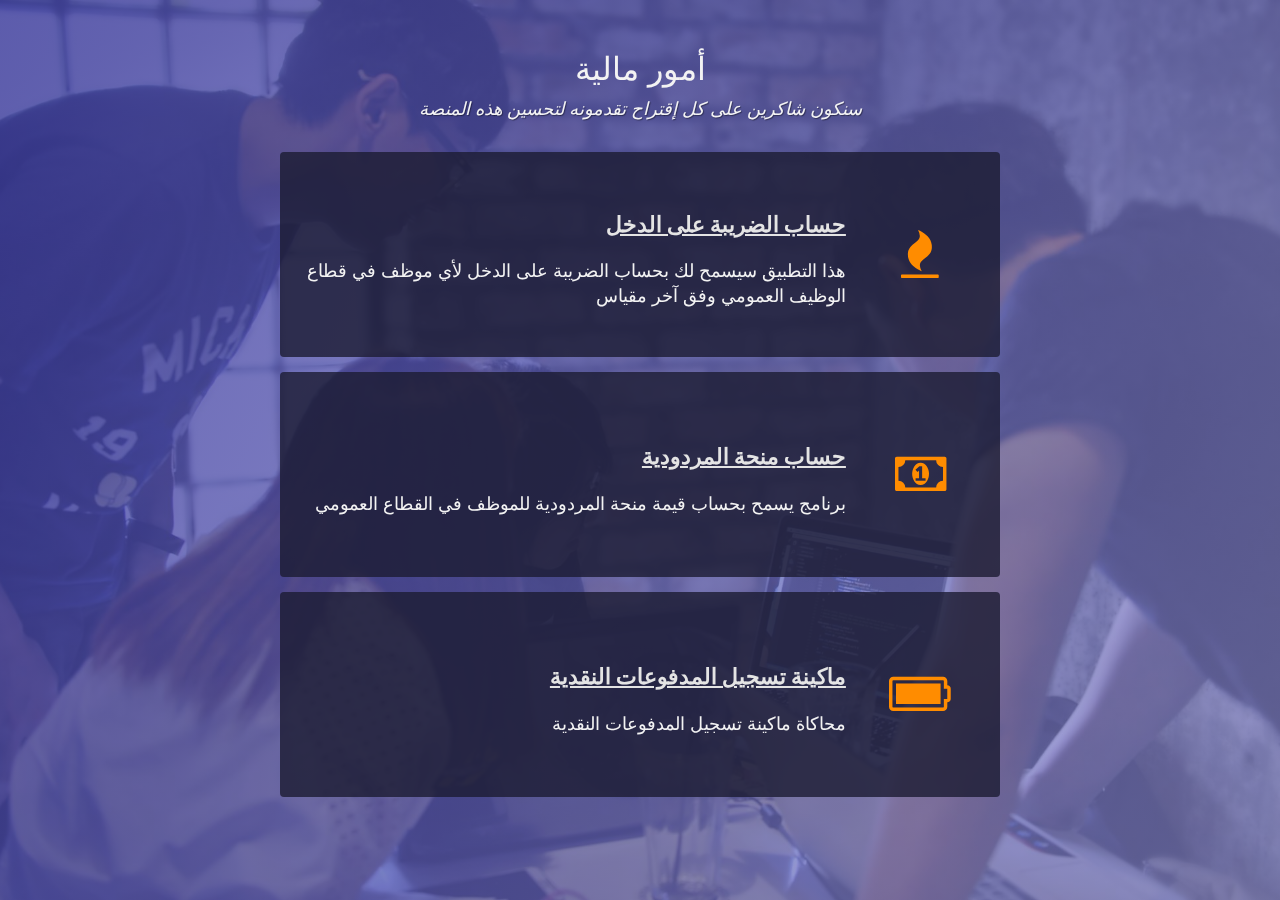
==== index.html @ 6e695111 "ajouter le programme IRG et rendement" ====
<!DOCTYPE html>
<html lang="ar" dir="rtl">
<head>
    <meta charset="UTF-8">
    <meta http-equiv="X-UA-Compatible" content="IE=edge">
    <meta name="viewport" content="width=device-width, initial-scale=1.0">
    <title>أمور مالية</title>
    <link rel="stylesheet" href="https://cdnjs.cloudflare.com/ajax/libs/font-awesome/4.7.0/css/font-awesome.min.css">
    <link rel="stylesheet" href="style.css">

</head>
<body>
    <div class="container">
        <header>
            <h1 id="title" class="text-center">أمور مالية</h1>
            <p class="description text-center">
                سنكون شاكرين على كل إقتراح تقدمونه لتحسين هذه المنصة
            </p>
        </header>
        <section id="features">
            <div class="grid">
                <div class="icon"><i class="fa fa-3x fa-fire"></i></div>
                <div class="desc">
                    <a href="irg2022.html"><h2>حساب الضريبة على الدخل</h2></a>   
                    <p>
                        هذا التطبيق سيسمح لك بحساب الضريبة على الدخل لأي موظف في قطاع الوظيف العمومي وفق آخر مقياس
                    </p>
                </div>
            </div>
            <div class="grid">
                <div class="icon"><i class="fa fa-3x fa-money"></i></div>
                <div class="desc">
                    <a href="rendement.html"><h2>حساب منحة المردودية</h2></a>  
                    <p>
                        برنامج يسمح بحساب قيمة منحة المردودية للموظف في القطاع العمومي 
                    </p>
                </div>
            </div>
            <div class="grid">
                <div class="icon">
                    <i class="fa fa-3x fa-battery-full" aria-hidden="true"></i>
                </div>
                <div class="desc">
                    <a href=""><h2>ماكينة تسجيل المدفوعات النقدية</h2></a>
                    <p>
                        محاكاة ماكينة تسجيل المدفوعات النقدية
                    </p>
                </div>
            </div>
        </section>
    </div>
</body>
<script src="main.js"></script>
</html>
---- style.css ----
@import url("https://fonts.googleapis.com/css?family=Poppins:200i,400&display=swap");

:root {
  --color-white: #f3f3f3;
  --color-darkblue: #1b1b32;
  --color-darkblue-alpha: rgba(27, 27, 50, 0.8);
  --color-green: #37af65;
}
*,
*::before,
*::after {
  box-sizing: border-box;
}
body {
  font-family: "Poppins", sans-serif;
  font-size: 1rem;
  font-weight: 400;
  line-height: 1.4;
  color: var(--color-white);
  margin: 0;
}
/* mobile friendly alternative to using background-attachment: fixed */
body::before {
  content: "";
  position: fixed;
  top: 0;
  left: 0;
  height: 100%;
  width: 100%;
  z-index: -1;
  background: var(--color-darkblue);
  background-image: linear-gradient(
      115deg,
      rgba(58, 58, 158, 0.8),
      rgba(136, 136, 206, 0.7)
    ),
    url(img/survey-form-background.jpeg);
  background-size: cover;
  background-repeat: no-repeat;
  background-position: center;
}
h1 {
  font-weight: 400;
  line-height: 1.2;
}

p {
  font-size: 1.125rem;
}

h1,
p {
  margin-top: 0;
  margin-bottom: 0.5rem;
}

label {
  display: flex;
  align-items: center;
  font-size: 1.125rem;
  margin-bottom: 0.5rem;
}

input,
button,
select,
textarea {
  margin: 0;
  font-family: inherit;
  font-size: inherit;
  line-height: inherit;
}

button {
  border: none;
}

.container {
  width: 100%;
  margin: 3.125rem auto 0 auto;
}

@media (min-width: 576px) {
  .container {
    max-width: 540px;
  }
}

@media (min-width: 768px) {
  .container {
    max-width: 720px;
  }
}

.header {
  padding: 0 0.625rem;
  margin-bottom: 1.875rem;
}
.description {
  font-style: italic;
  font-weight: 200;
  text-shadow: 1px 1px 1px rgba(0, 0, 0, 0.4);
}

a,
.clue {
  margin-left: 0.25rem;
  font-size: 0.9rem;
  color: #e4e4e4;
}
a:hover {
  color: cadetblue;
}
.text-center {
  text-align: center;
}
/* Styling the Modal */
.modal {
  display: none;
  position: fixed;
  z-index: 1;
  left: 0;
  top: 0;
  height: 100%;
  width: 100%;
  overflow: auto;
  background-color: rgba(0, 0, 0, 0.5);
}
.modal-content {
  background-color: #f4f4f4;
  margin: 80px auto;
  width: 500px;
  box-shadow: 0 5px 8px 0 rgba(0, 0, 0, 0.2), 0 7px 20px 0 rgba(0, 0, 0, 0.17);
  animation-name: modalopen;
  animation-duration: 1s;
}
.modal-header {
  background: cadetblue;
  padding: 15px;
  color: #fff;
}
.modal-footer {
  background: cadetblue;
  padding: 10px;
  color: #fff;
  text-align: center;
}
.modal-header h2,
.modal-footer h3 {
  margin: 0;
  padding-right: 30px;
}
.modal-body {
  padding: 10px 20px;
  color: #495057;
}
#closeBtn {
  color: #ccc;
  float: right;
  font-size: 30px;
  color: #fff;
}
#closeBtn:hover,
#closeBtn:focus {
  color: #000;
  text-decoration: none;
  cursor: pointer;
}
@keyframes modalopen {
  from {
    opacity: 0;
  }
  to {
    opacity: 1;
  }
}
/* grid */
.grid {
  display: flex;
  background: var(--color-darkblue-alpha);
  padding: 2.5rem 0.625rem;
  border-radius: 0.25rem;
  margin-bottom: 15px;
}
#features {
  margin-top: 30px;
}

#features .icon {
  display: flex;
  align-items: center;
  justify-content: center;
  height: 125px;
  width: 20vw;
  color: darkorange;
}

@media (max-width: 550px) {
  #features .icon {
    display: none;
  }
}

#features .desc {
  display: flex;
  flex-direction: column;
  justify-content: center;
  height: 125px;
  width: 80vw;
  padding: 5px;
}

@media (max-width: 550px) {
  #features .desc {
    width: 100%;
    text-align: center;
    padding: 0;
    height: 150px;
  }
}

@media (max-width: 650px) {
  #features {
    margin-top: 0;
  }
}

/* form */

form {
  background: var(--color-darkblue-alpha);
  padding: 2.5rem 0.625rem;
  border-radius: 0.25rem;
}

@media (min-width: 480px) {
  form {
    padding: 2.5rem;
  }
}

.form-group {
  margin: 0 auto 1.25rem auto;
  padding: 0.25rem;
}

.form-control {
  display: block;
  width: 100%;
  height: 2.375rem;
  padding: 0.375rem 0.75rem;
  color: #495057;
  background-color: #fff;
  background-clip: padding-box;
  border: 1px solid #ced4da;
  border-radius: 0.25rem;
  transition: border-color 0.15s ease-in-out, box-shadow 0.15s ease-in-out;
}

.form-control:focus {
  border-color: #80bdff;
  outline: 0;
  box-shadow: 0 0 0 0.2rem rgba(0, 123, 255, 0.25);
}

.input-radio,
.input-checkbox {
  display: inline-block;
  margin-right: 0.625rem;
  min-height: 1.25rem;
  min-width: 1.25rem;
}

.input-textarea {
  min-height: 120px;
  width: 100%;
  padding: 0.625rem;
  resize: vertical;
}

.submit-button {
  display: block;
  width: 100%;
  padding: 0.75rem;
  background: var(--color-green);
  color: inherit;
  border-radius: 2px;
  cursor: pointer;
}
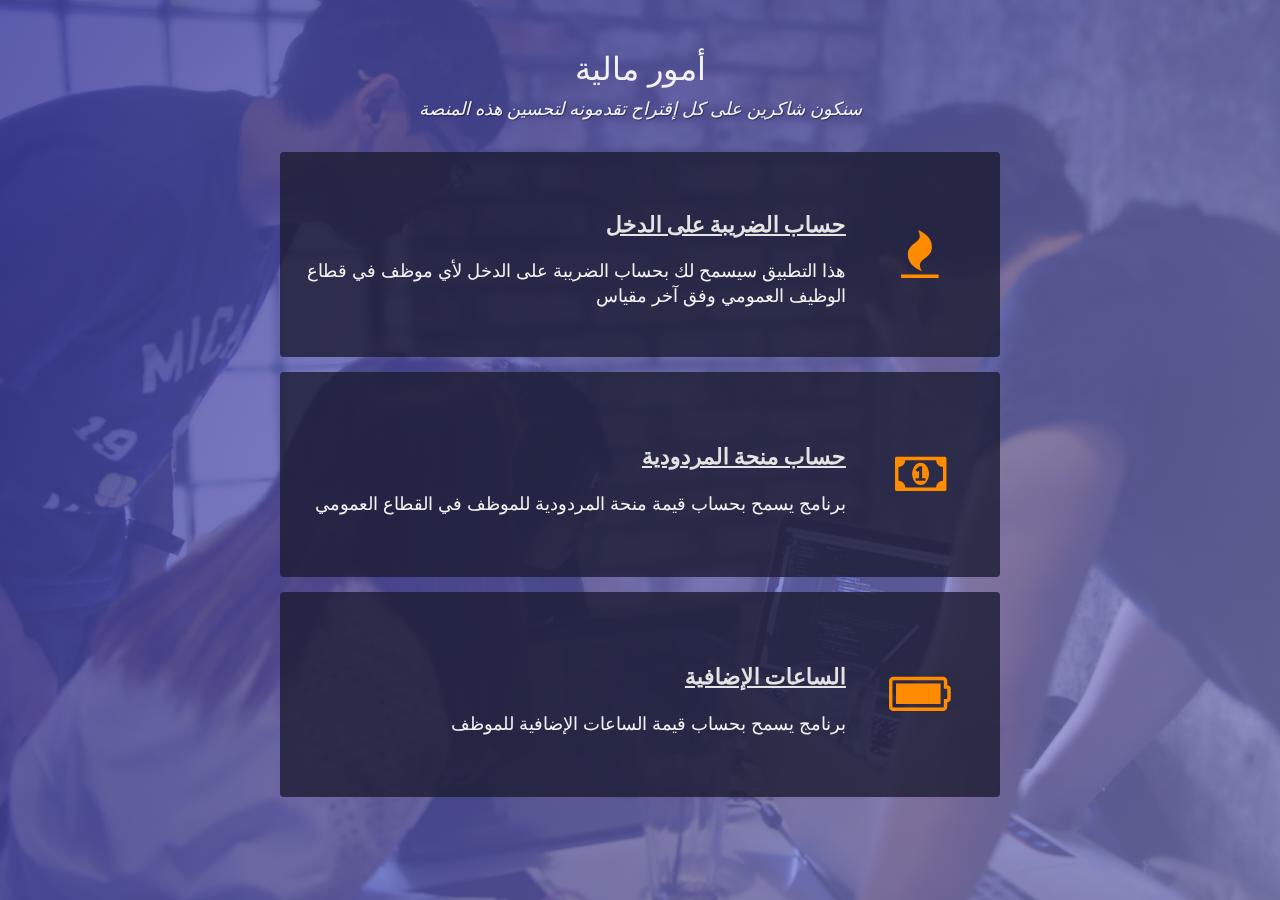
==== commit dc86fc56: "ajouter la vue pour le programme de vacation" ====
--- a/index.html
+++ b/index.html
@@ -41,9 +41,9 @@
                     <i class="fa fa-3x fa-battery-full" aria-hidden="true"></i>
                 </div>
                 <div class="desc">
-                    <a href=""><h2>ماكينة تسجيل المدفوعات النقدية</h2></a>
+                    <a href="vacation.html"><h2> الساعات الإضافية </h2></a>
                     <p>
-                        محاكاة ماكينة تسجيل المدفوعات النقدية
+                        برنامج يسمح بحساب قيمة الساعات الإضافية للموظف
                     </p>
                 </div>
             </div>
--- a/style.css
+++ b/style.css
@@ -114,6 +114,10 @@
 .text-center {
   text-align: center;
 }
+/* choose box */
+.choose {
+  display: flex;
+}
 /* Styling the Modal */
 .modal {
   display: none;
@@ -224,7 +228,18 @@
     margin-top: 0;
   }
 }
-
+.bg-white {
+  background-color: var(--color-white);
+}
+.bg-blue {
+  background-color: #80bdff;
+}
+.bg-dark-blue {
+  background-color: var(--color-darkblue);
+}
+.bg-green {
+  background-color: var(--color-green);
+}
 /* form */
 
 form {
@@ -277,6 +292,19 @@
   padding: 0.625rem;
   resize: vertical;
 }
+.choose-button {
+  display: block;
+  width: 48%;
+  padding: 0.75rem;
+  /*background-color: var(--color-darkblue);*/
+  margin: 1%;
+  color: inherit;
+  border-radius: 2px;
+  cursor: pointer;
+}
+.choose-button:hover {
+  background: #80bdff !important;
+}
 
 .submit-button {
   display: block;
@@ -287,3 +315,6 @@
   border-radius: 2px;
   cursor: pointer;
 }
+.submit-button:hover {
+  background: var(--color-darkblue-alpha);
+}
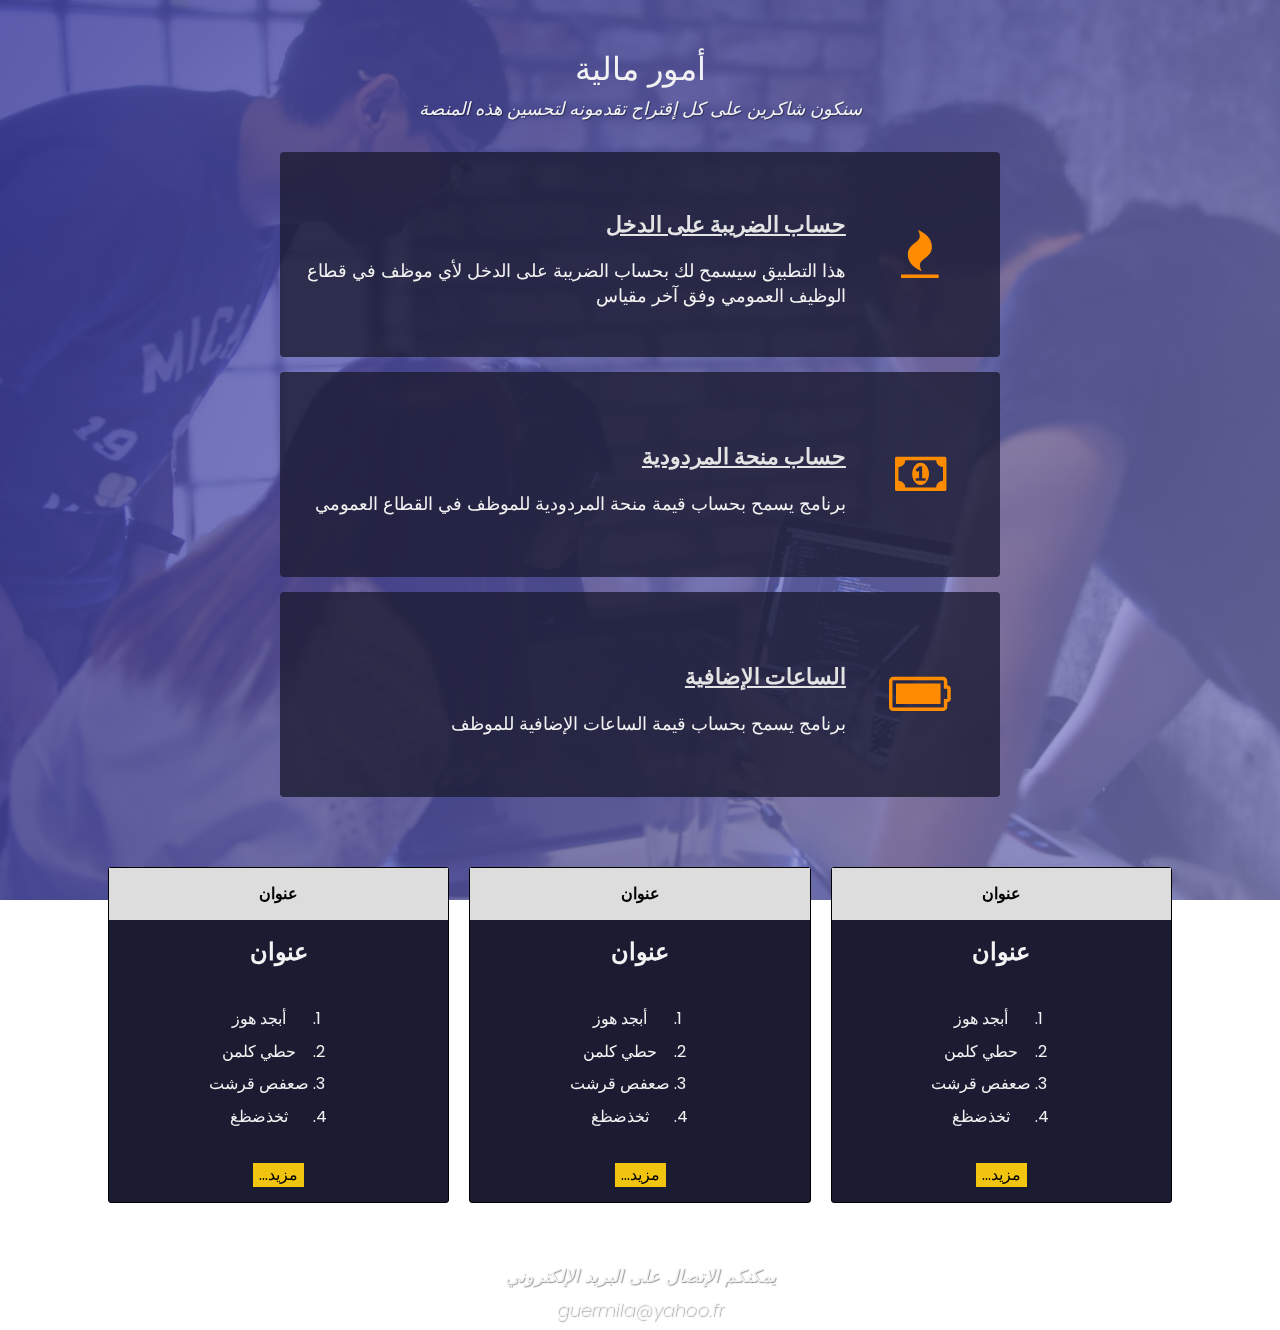
==== commit daae3782: "modifier les vues et le style" ====
--- a/index.html
+++ b/index.html
@@ -48,7 +48,50 @@
                 </div>
             </div>
         </section>
+
+        
     </div>
+    <section id="cards">
+        <div class="card bg-dark-blue" id="card1">
+            <div class="level">عنوان</div>
+            <h2>عنوان</h2>
+            <ol>
+                <li>أبجد هوز</li>
+                <li>حطي كلمن</li>
+                <li>صعفص قرشت</li>
+                <li>ثخذضظغ</li>
+            </ol>
+            <button class="btn">مزيد...</button>
+        </div>
+        <div class="card bg-dark-blue" id="card2">
+            <div class="level">عنوان</div>
+            <h2>عنوان</h2>
+            <ol>
+                <li>أبجد هوز</li>
+                <li>حطي كلمن</li>
+                <li>صعفص قرشت</li>
+                <li>ثخذضظغ</li>
+            </ol>
+            <button class="btn">مزيد...</button>
+        </div>
+        <div class="card bg-dark-blue" id="card3">
+            <div class="level">عنوان</div>
+            <h2>عنوان</h2>
+            <ol>
+                <li>أبجد هوز</li>
+                <li>حطي كلمن</li>
+                <li>صعفص قرشت</li>
+                <li>ثخذضظغ</li>
+            </ol>
+            <button class="btn">مزيد...</button>
+        </div>
+    </section>
+    <footer class="container">
+        <p class="description text-center">يمكنكم الإتصال على البريد الإلكتروني
+        </p>
+        <p class="description text-center">guermila@yahoo.fr</p>
+    
+    </footer>
 </body>
-<script src="main.js"></script>
+
 </html>--- a/style.css
+++ b/style.css
@@ -318,3 +318,65 @@
 .submit-button:hover {
   background: var(--color-darkblue-alpha);
 }
+#cards {
+  margin-top: 60px;
+  display: flex;
+  flex-direction: row;
+  justify-content: center;
+}
+
+.card {
+  display: flex;
+  flex-direction: column;
+  align-items: center;
+  text-align: center;
+  width: calc(80% / 3);
+  margin: 10px;
+  border: 1px solid #000;
+  border-radius: 3px;
+}
+
+.card > .level {
+  background-color: #ddd;
+  color: black;
+  padding: 15px 0;
+  width: 100%;
+  text-transform: uppercase;
+  font-weight: 700;
+}
+
+.card > h2 {
+  margin-top: 15px;
+}
+
+.card > ol {
+  margin: 15px 0;
+}
+
+.card > ol > li {
+  padding: 5px 0;
+}
+
+.card > button {
+  border: 0;
+  margin: 15px 0;
+  background-color: #f1c40f;
+  font-weight: 400;
+}
+
+.card > button:hover {
+  background-color: orange;
+  transition: background-color 1s;
+}
+
+@media (max-width: 800px) {
+  #cards {
+    flex-direction: column;
+  }
+  .card {
+    max-width: 300px;
+    width: 100%;
+    margin: 0 auto;
+    margin-bottom: 10px;
+  }
+}
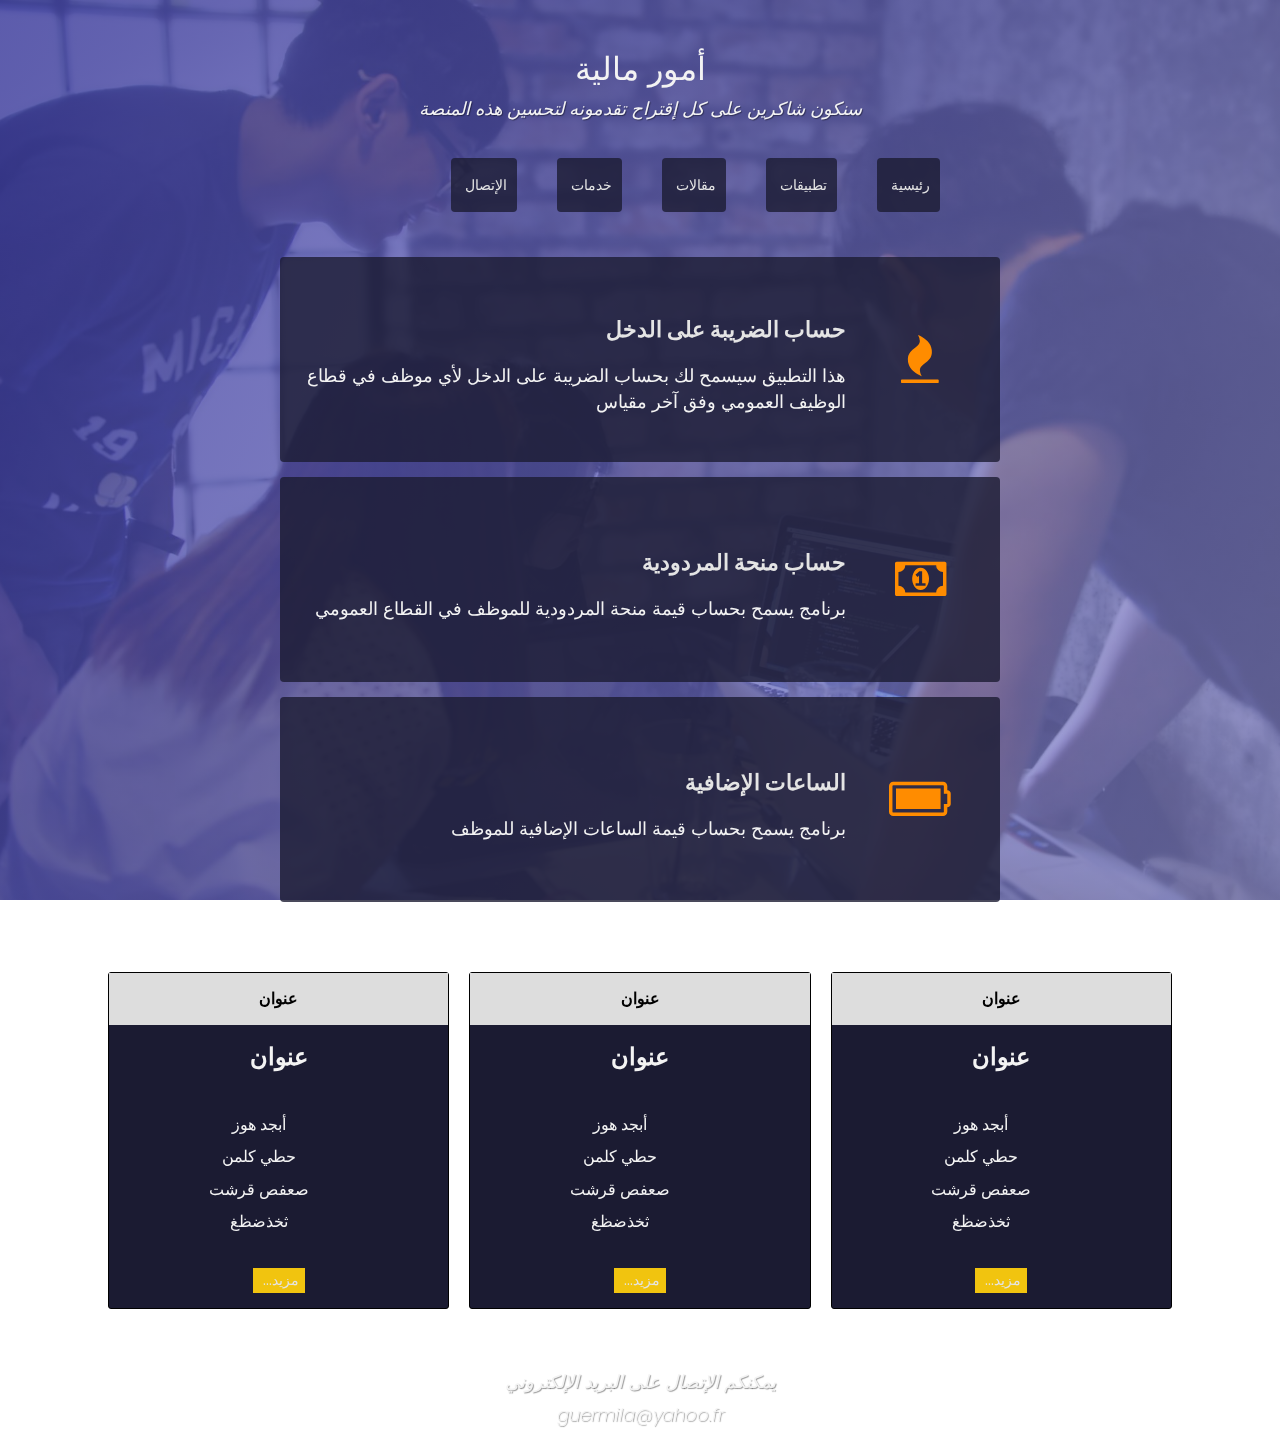
==== commit 8895014b: "updates in html and css file" ====
--- a/index.html
+++ b/index.html
@@ -16,6 +16,15 @@
             <p class="description text-center">
                 سنكون شاكرين على كل إقتراح تقدمونه لتحسين هذه المنصة
             </p>
+            <nav id="nav-bar">
+                <ul>
+                    <li><a class="nav-link" href="#home">رئيسية</a></li>
+                    <li><a class="nav-link" href="#features">تطبيقات</a></li>
+                    <li><a class="nav-link" href="#cards">مقالات</a></li>
+                    <li><a class="nav-link" href="#services">خدمات</a></li>
+                    <li><a class="nav-link" href="#services">الإتصال</a></li>
+                </ul>
+            </nav>
         </header>
         <section id="features">
             <div class="grid">
@@ -61,7 +70,9 @@
                 <li>صعفص قرشت</li>
                 <li>ثخذضظغ</li>
             </ol>
-            <button class="btn">مزيد...</button>
+            <button class="btn">
+                <a href="article1.html">مزيد...</a>
+            </button>
         </div>
         <div class="card bg-dark-blue" id="card2">
             <div class="level">عنوان</div>
@@ -72,7 +83,9 @@
                 <li>صعفص قرشت</li>
                 <li>ثخذضظغ</li>
             </ol>
-            <button class="btn">مزيد...</button>
+            <button class="btn">
+                <a href="article1.html">مزيد...</a>
+            </button>
         </div>
         <div class="card bg-dark-blue" id="card3">
             <div class="level">عنوان</div>
@@ -83,7 +96,9 @@
                 <li>صعفص قرشت</li>
                 <li>ثخذضظغ</li>
             </ol>
-            <button class="btn">مزيد...</button>
+            <button class="btn">
+                <a href="article1.html">مزيد...</a>
+            </button>
         </div>
     </section>
     <footer class="container">
--- a/style.css
+++ b/style.css
@@ -53,7 +53,14 @@
   margin-top: 0;
   margin-bottom: 0.5rem;
 }
-
+li {
+  list-style: none;
+}
+
+a {
+  color: #000;
+  text-decoration: none;
+}
 label {
   display: flex;
   align-items: center;
@@ -109,7 +116,7 @@
   color: #e4e4e4;
 }
 a:hover {
-  color: cadetblue;
+  color: var(--color-darkblue);
 }
 .text-center {
   text-align: center;
@@ -118,6 +125,48 @@
 .choose {
   display: flex;
 }
+/* styling the navbar */
+nav {
+  font-weight: 400;
+  /* background-color: #37af65;*/
+}
+nav li {
+  margin: 20px;
+}
+nav li {
+  background: var(--color-darkblue-alpha);
+  padding: 1rem 0.625rem;
+  border-radius: 0.25rem;
+  margin-bottom: 15px;
+}
+@media (max-width: 650px) {
+  nav {
+    margin-top: 10px;
+    width: 100%;
+    display: flex;
+    flex-direction: column;
+    align-items: center;
+    text-align: center;
+    padding: 0 50px;
+  }
+  nav li {
+    padding-bottom: 5px;
+  }
+}
+
+nav > ul {
+  width: 35vw;
+  display: flex;
+  flex-direction: row;
+  justify-content: space-around;
+}
+
+@media (max-width: 650px) {
+  nav > ul {
+    flex-direction: column;
+  }
+}
+
 /* Styling the Modal */
 .modal {
   display: none;
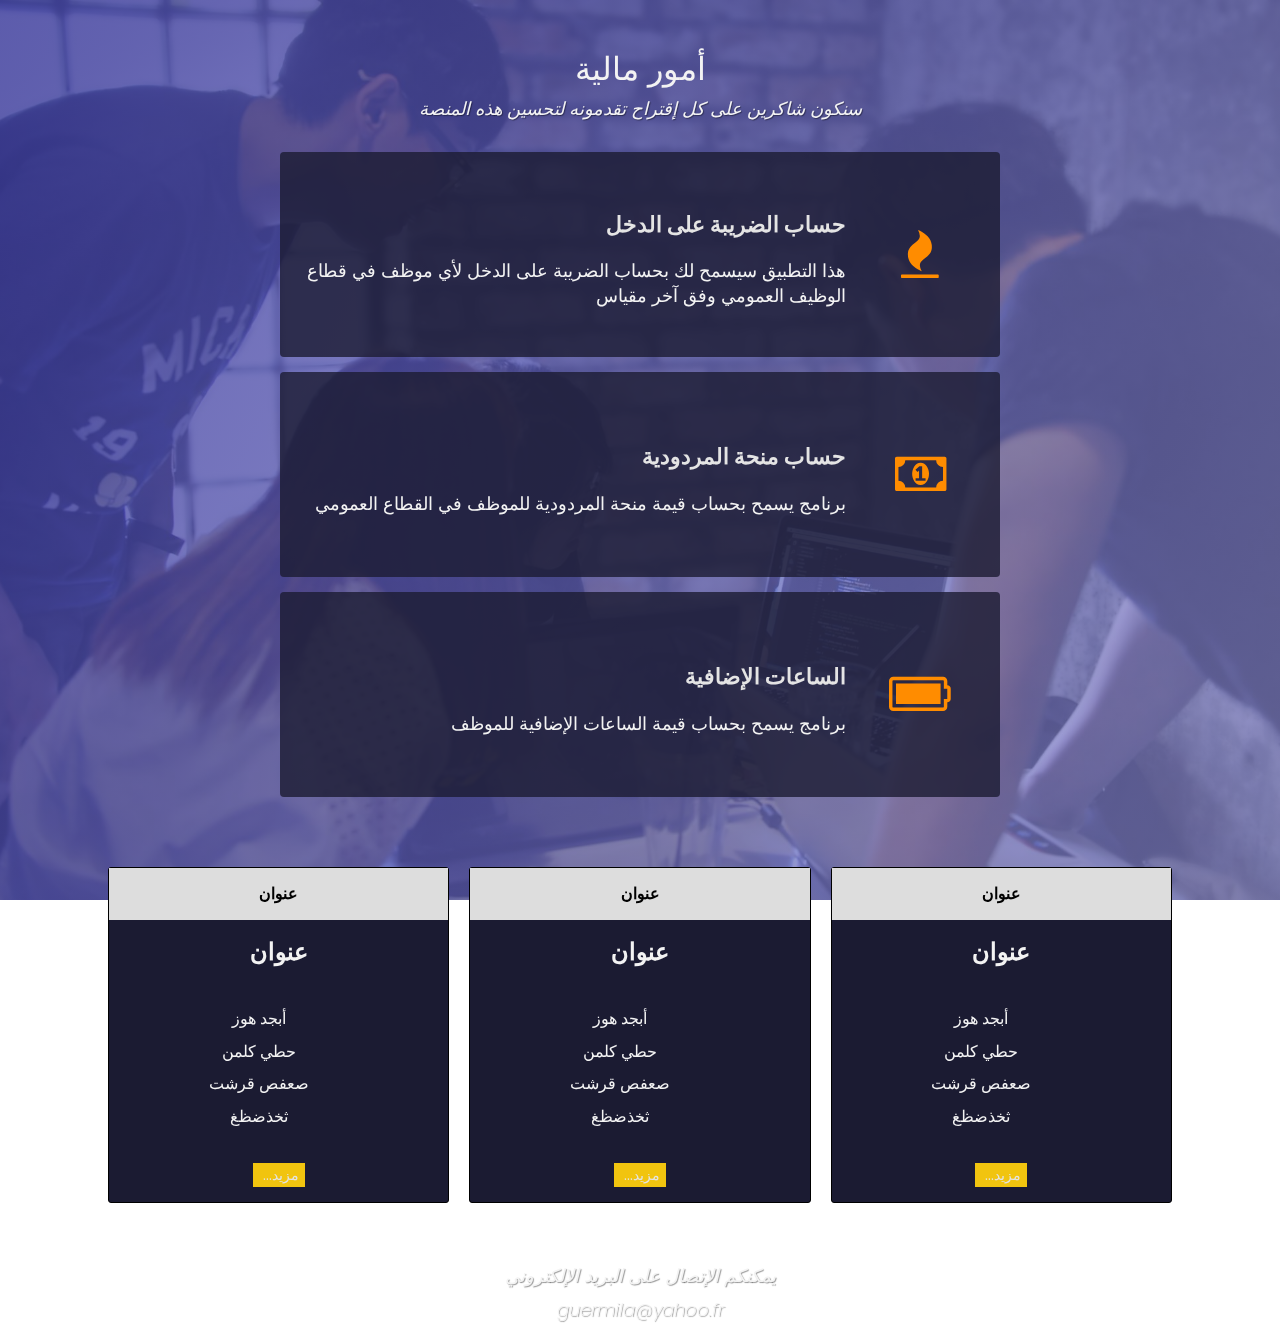
==== commit fa967a31: "remove temporarly the menu" ====
--- a/index.html
+++ b/index.html
@@ -16,7 +16,7 @@
             <p class="description text-center">
                 سنكون شاكرين على كل إقتراح تقدمونه لتحسين هذه المنصة
             </p>
-            <nav id="nav-bar">
+            <!--nav id="nav-bar">
                 <ul>
                     <li><a class="nav-link" href="#home">رئيسية</a></li>
                     <li><a class="nav-link" href="#features">تطبيقات</a></li>
@@ -24,7 +24,7 @@
                     <li><a class="nav-link" href="#services">خدمات</a></li>
                     <li><a class="nav-link" href="#services">الإتصال</a></li>
                 </ul>
-            </nav>
+            </nav-->
         </header>
         <section id="features">
             <div class="grid">
